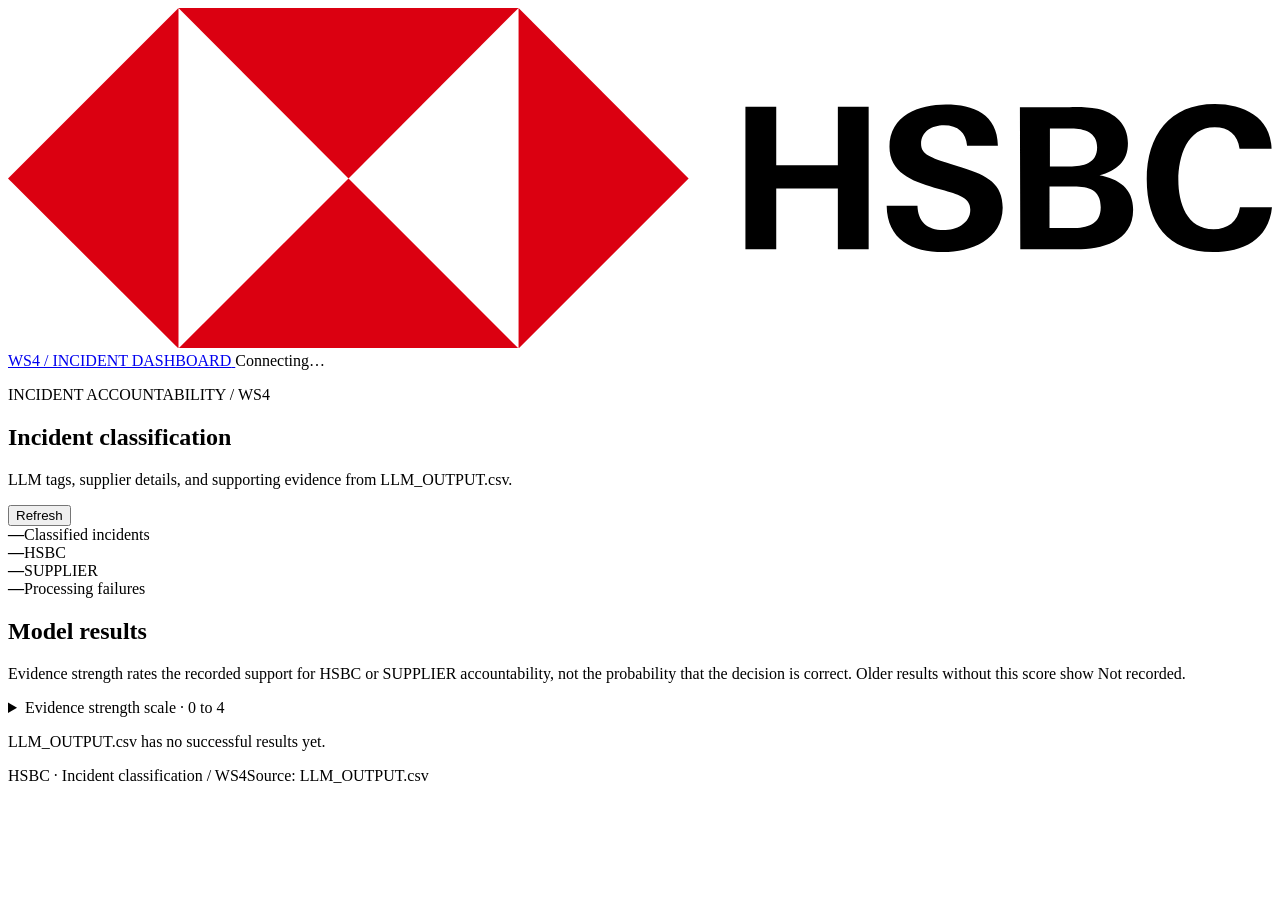
==== frontend/dashboard/index.html @ d0cf8120 "Replace classification confidence with evidence strength" ====
<!doctype html>
<html lang="en">
<head>
  <meta charset="utf-8">
  <meta name="viewport" content="width=device-width, initial-scale=1">
  <title>Incident classification | HSBC</title>
  <link rel="stylesheet" href="/assets/style.css">
  <script src="/assets/dashboard/app.js" defer></script>
</head>
<body>
  <header class="topbar">
    <a class="brand" href="/" aria-label="HSBC incident classification dashboard">
      <!-- Artwork from pictures/HSBC_logo_(2018) (1).svg. -->
      <svg class="brand-logo" xmlns="http://www.w3.org/2000/svg" viewBox="0 0 315.9 85" role="img" aria-labelledby="hsbc-logo-title">
<title id="hsbc-logo-title">HSBC</title>
<rect x="42.6" width="85" height="85" fill="#ffffff"/>
<polygon points="170.1,42.6 127.6,0 127.6,85.1" fill="#db0011"/>
<polygon points="85.1,42.6 127.6,0 42.6,0" fill="#db0011"/>
<polygon points="0,42.6 42.6,85.1 42.6,0" fill="#db0011"/>
<polygon points="85.1,42.6 42.6,85.1 127.6,85.1" fill="#db0011"/>
<path d="M207.4,45.1H192v15.2h-7.7V24.7h7.7v14.6h15.4V24.7h7.7v35.6h-7.7V45.1z"/>
<path d="M233.7,61c-7.7,0-14-3.1-14.1-11.6h7.7c0.1,3.8,2.3,6.1,6.5,6.1c3.1,0,6.7-1.6,6.7-5.1c0-2.8-2.4-3.6-6.4-4.8l-2.6-0.7
	c-5.6-1.6-11.2-3.8-11.2-10.2c0-7.9,7.4-10.6,14.1-10.6c6.9,0,12.9,2.4,13,10.3h-7.7c-0.3-3.2-2.2-5.1-5.8-5.1
	c-2.9,0-5.7,1.5-5.7,4.7c0,2.6,2.4,3.4,7.4,5l3,0.9c6.1,1.9,10,4,10,10C248.5,57.9,240.7,61,233.7,61z"/>
<path d="M252.9,24.8h12.4c2.3-0.1,4.7,0,7,0.4c4.3,1,7.6,3.8,7.6,8.6c0,4.6-2.9,6.9-7.1,8c4.8,0.9,8.4,3.3,8.4,8.6
	c0,8.1-8,9.9-14.2,9.9h-14L252.9,24.8z M265.3,39.6c3.4,0,6.9-0.7,6.9-4.8c0-3.7-3.2-4.7-6.4-4.7h-5.4v9.5H265.3z M266,55
	c3.6,0,7.1-0.8,7.1-5.2s-3-5.2-6.7-5.2h-6.1V55H266z"/>
<path d="M301.2,61c-11.5,0-16.6-7.3-16.6-18.2s5.7-18.8,17-18.8c7.1,0,14,3.2,14.2,11.2h-8c-0.4-3.6-2.8-5.4-6.2-5.4
	c-7,0-9.1,7.5-9.1,13.2c0,5.7,2.1,12.3,8.8,12.3c3.5,0,6.1-1.9,6.6-5.5h8C315.1,58,308.6,61,301.2,61z"/>
</svg>
      <span class="brand-divider" aria-hidden="true"></span><span class="brand-caption">WS4 / INCIDENT DASHBOARD</span>
    </a>
    <span class="mode" id="mode">Connecting…</span>
  </header>
<main>
  <section class="page-heading"><div><p class="eyebrow">INCIDENT ACCOUNTABILITY / WS4</p><h1>Incident classification</h1><p class="subtitle">LLM tags, supplier details, and supporting evidence from LLM_OUTPUT.csv.</p></div><button id="reload" type="button" class="button">Refresh</button></section>
  <p id="demo-note" class="demo-note" hidden>Demo: synthetic incidents and example model results.</p>
  <div id="message" class="message" role="status" aria-live="polite" hidden></div>
  <section class="stats" aria-label="Classification counts"><div class="stat"><strong id="total-count">—</strong><span>Classified incidents</span></div><div class="stat"><strong id="HSBC-count">—</strong><span>HSBC</span></div><div class="stat"><strong id="SUPPLIER-count">—</strong><span>SUPPLIER</span></div><div class="stat"><strong id="failed-count">—</strong><span>Processing failures</span></div></section>
  <section aria-labelledby="results-heading">
    <h2 id="results-heading">Model results</h2>
    <p class="field-note">Evidence strength rates the recorded support for HSBC or SUPPLIER accountability, not the probability that the decision is correct. Older results without this score show Not recorded.</p>
    <details>
      <summary>Evidence strength scale · 0 to 4</summary>
      <ul class="record-text">
        <li><strong>0 · Unsupported:</strong> No recorded causal evidence distinguishes HSBC from Supplier. The selected tag is tentative.</li>
        <li><strong>1 · Weak:</strong> Only indirect references or unconfirmed suspicion support the tag; key causal facts are missing.</li>
        <li><strong>2 · Moderate:</strong> Some causal evidence exists, but a material contradiction or missing causal link remains.</li>
        <li><strong>3 · Strong:</strong> Concrete facts support the responsible party and causal mechanism; remaining gaps do not substantially challenge the tag.</li>
        <li><strong>4 · Very strong:</strong> A clear documented causal finding has supporting details and no unresolved material counterevidence in the supplied record.</li>
      </ul>
      <p class="field-note">A score of 4 does not mean 100% accuracy. Repeated copies of one statement are not independent evidence. This score does not rate supplier-name extraction or engagement matching.</p>
    </details>
    <p id="dashboard-empty" class="field-note">LLM_OUTPUT.csv has no successful results yet.</p>
    <div id="incident-list" class="incident-list"></div>
  </section>
  <footer><span>HSBC · Incident classification / WS4</span><span>Source: LLM_OUTPUT.csv</span></footer>
</main>
</body>
</html>
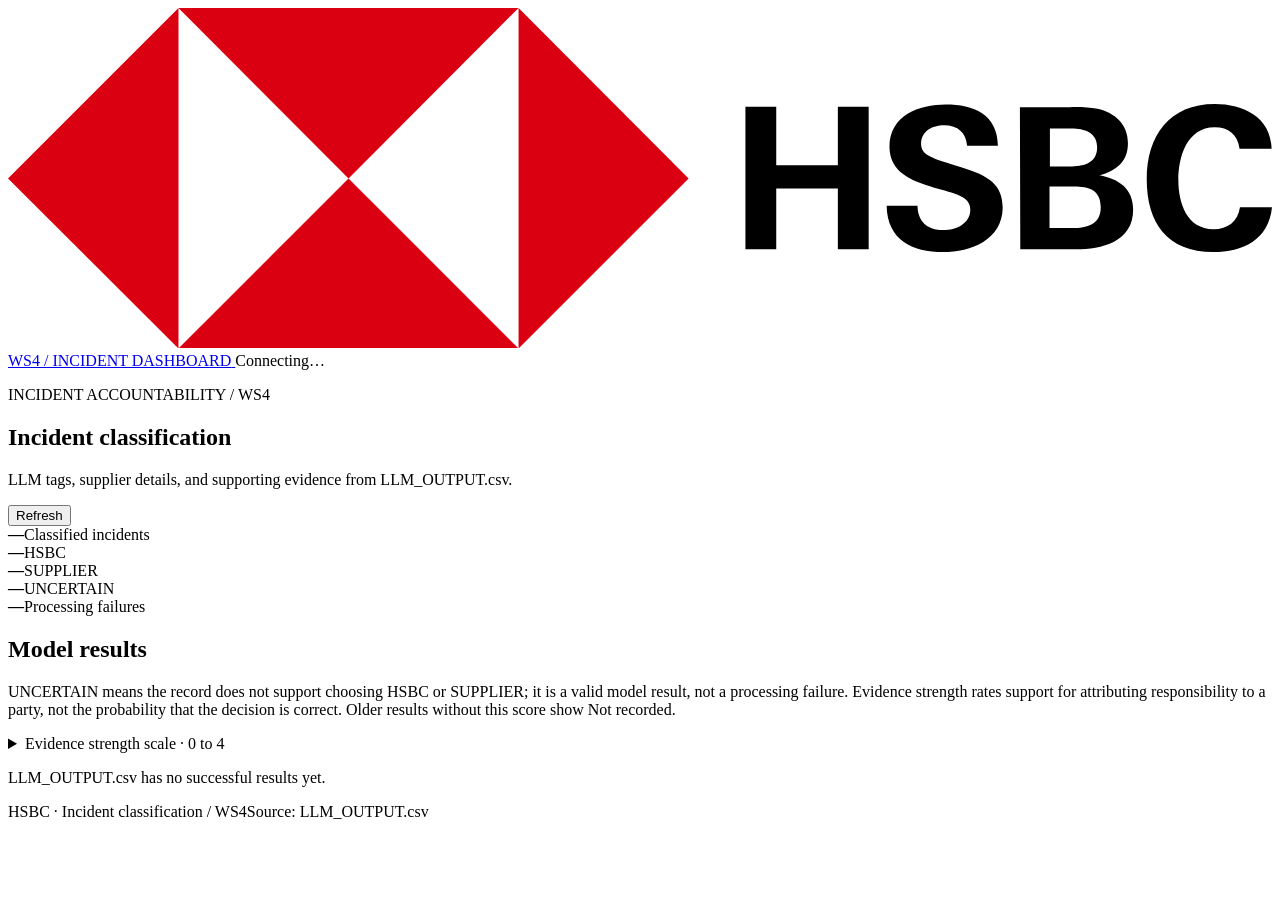
==== commit a33057d9: "Support uncertain classification and one evidence column" ====
--- a/frontend/dashboard/index.html
+++ b/frontend/dashboard/index.html
@@ -36,20 +36,26 @@
   <section class="page-heading"><div><p class="eyebrow">INCIDENT ACCOUNTABILITY / WS4</p><h1>Incident classification</h1><p class="subtitle">LLM tags, supplier details, and supporting evidence from LLM_OUTPUT.csv.</p></div><button id="reload" type="button" class="button">Refresh</button></section>
   <p id="demo-note" class="demo-note" hidden>Demo: synthetic incidents and example model results.</p>
   <div id="message" class="message" role="status" aria-live="polite" hidden></div>
-  <section class="stats" aria-label="Classification counts"><div class="stat"><strong id="total-count">—</strong><span>Classified incidents</span></div><div class="stat"><strong id="HSBC-count">—</strong><span>HSBC</span></div><div class="stat"><strong id="SUPPLIER-count">—</strong><span>SUPPLIER</span></div><div class="stat"><strong id="failed-count">—</strong><span>Processing failures</span></div></section>
+  <section class="stats" aria-label="Classification counts">
+    <div class="stat"><strong id="total-count">—</strong><span>Classified incidents</span></div>
+    <div class="stat"><strong id="HSBC-count">—</strong><span>HSBC</span></div>
+    <div class="stat"><strong id="SUPPLIER-count">—</strong><span>SUPPLIER</span></div>
+    <div class="stat"><strong id="UNCERTAIN-count">—</strong><span>UNCERTAIN</span></div>
+    <div class="stat"><strong id="failed-count">—</strong><span>Processing failures</span></div>
+  </section>
   <section aria-labelledby="results-heading">
     <h2 id="results-heading">Model results</h2>
-    <p class="field-note">Evidence strength rates the recorded support for HSBC or SUPPLIER accountability, not the probability that the decision is correct. Older results without this score show Not recorded.</p>
+    <p class="field-note">UNCERTAIN means the record does not support choosing HSBC or SUPPLIER; it is a valid model result, not a processing failure. Evidence strength rates support for attributing responsibility to a party, not the probability that the decision is correct. Older results without this score show Not recorded.</p>
     <details>
       <summary>Evidence strength scale · 0 to 4</summary>
       <ul class="record-text">
-        <li><strong>0 · Unsupported:</strong> No recorded causal evidence distinguishes HSBC from Supplier. The selected tag is tentative.</li>
+        <li><strong>0 · Unsupported:</strong> No recorded causal evidence distinguishes HSBC from Supplier. Choose UNCERTAIN.</li>
         <li><strong>1 · Weak:</strong> Only indirect references or unconfirmed suspicion support the tag; key causal facts are missing.</li>
         <li><strong>2 · Moderate:</strong> Some causal evidence exists, but a material contradiction or missing causal link remains.</li>
         <li><strong>3 · Strong:</strong> Concrete facts support the responsible party and causal mechanism; remaining gaps do not substantially challenge the tag.</li>
         <li><strong>4 · Very strong:</strong> A clear documented causal finding has supporting details and no unresolved material counterevidence in the supplied record.</li>
       </ul>
-      <p class="field-note">A score of 4 does not mean 100% accuracy. Repeated copies of one statement are not independent evidence. This score does not rate supplier-name extraction or engagement matching.</p>
+      <p class="field-note">For UNCERTAIN, a score of 0-2 describes limited support for assigning responsibility to either party, not confidence in being uncertain. A score of 4 does not mean 100% accuracy. Repeated copies of one statement are not independent evidence. This score does not rate supplier-name extraction or engagement matching.</p>
     </details>
     <p id="dashboard-empty" class="field-note">LLM_OUTPUT.csv has no successful results yet.</p>
     <div id="incident-list" class="incident-list"></div>
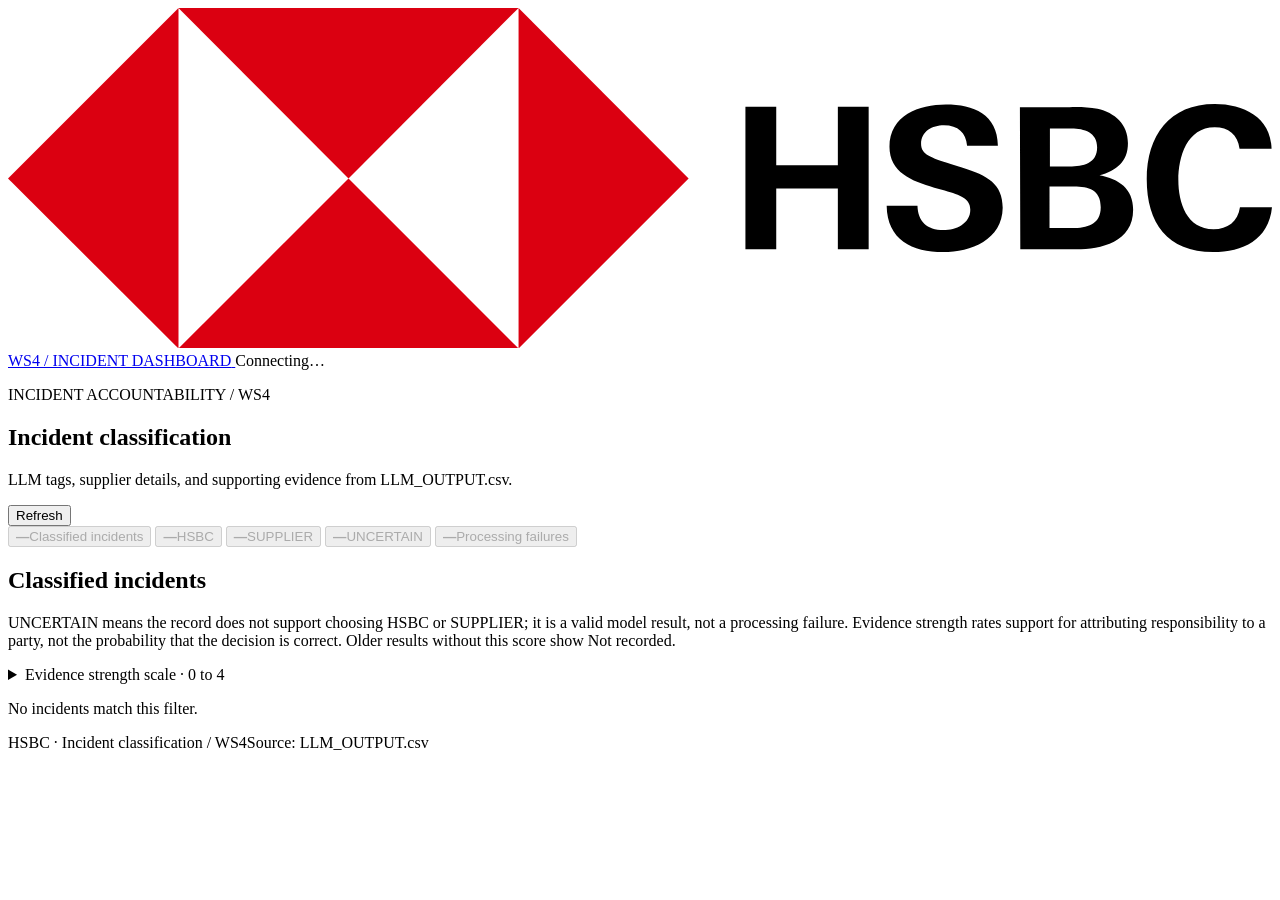
==== commit 0a2e3d2b: "Filter incident dashboard by classification and processing failures" ====
--- a/frontend/dashboard/index.html
+++ b/frontend/dashboard/index.html
@@ -37,14 +37,15 @@
   <p id="demo-note" class="demo-note" hidden>Demo: synthetic incidents and example model results.</p>
   <div id="message" class="message" role="status" aria-live="polite" hidden></div>
   <section class="stats" aria-label="Classification counts">
-    <div class="stat"><strong id="total-count">—</strong><span>Classified incidents</span></div>
-    <div class="stat"><strong id="HSBC-count">—</strong><span>HSBC</span></div>
-    <div class="stat"><strong id="SUPPLIER-count">—</strong><span>SUPPLIER</span></div>
-    <div class="stat"><strong id="UNCERTAIN-count">—</strong><span>UNCERTAIN</span></div>
-    <div class="stat"><strong id="failed-count">—</strong><span>Processing failures</span></div>
+    <button type="button" class="stat stat-filter" data-filter="total" aria-pressed="true" aria-controls="incident-list" disabled><strong id="total-count">—</strong><span>Classified incidents</span></button>
+    <button type="button" class="stat stat-filter" data-filter="HSBC" aria-pressed="false" aria-controls="incident-list" disabled><strong id="HSBC-count">—</strong><span>HSBC</span></button>
+    <button type="button" class="stat stat-filter" data-filter="SUPPLIER" aria-pressed="false" aria-controls="incident-list" disabled><strong id="SUPPLIER-count">—</strong><span>SUPPLIER</span></button>
+    <button type="button" class="stat stat-filter" data-filter="UNCERTAIN" aria-pressed="false" aria-controls="incident-list" disabled><strong id="UNCERTAIN-count">—</strong><span>UNCERTAIN</span></button>
+    <button type="button" class="stat stat-filter" data-filter="failed" aria-pressed="false" aria-controls="incident-list" disabled><strong id="failed-count">—</strong><span>Processing failures</span></button>
   </section>
   <section aria-labelledby="results-heading">
-    <h2 id="results-heading">Model results</h2>
+    <h2 id="results-heading">Classified incidents</h2>
+    <p id="filter-summary" class="field-note" role="status" aria-live="polite"></p>
     <p class="field-note">UNCERTAIN means the record does not support choosing HSBC or SUPPLIER; it is a valid model result, not a processing failure. Evidence strength rates support for attributing responsibility to a party, not the probability that the decision is correct. Older results without this score show Not recorded.</p>
     <details>
       <summary>Evidence strength scale · 0 to 4</summary>
@@ -57,7 +58,7 @@
       </ul>
       <p class="field-note">For UNCERTAIN, a score of 0-2 describes limited support for assigning responsibility to either party, not confidence in being uncertain. A score of 4 does not mean 100% accuracy. Repeated copies of one statement are not independent evidence. This score does not rate supplier-name extraction or engagement matching.</p>
     </details>
-    <p id="dashboard-empty" class="field-note">LLM_OUTPUT.csv has no successful results yet.</p>
+    <p id="dashboard-empty" class="field-note">No incidents match this filter.</p>
     <div id="incident-list" class="incident-list"></div>
   </section>
   <footer><span>HSBC · Incident classification / WS4</span><span>Source: LLM_OUTPUT.csv</span></footer>
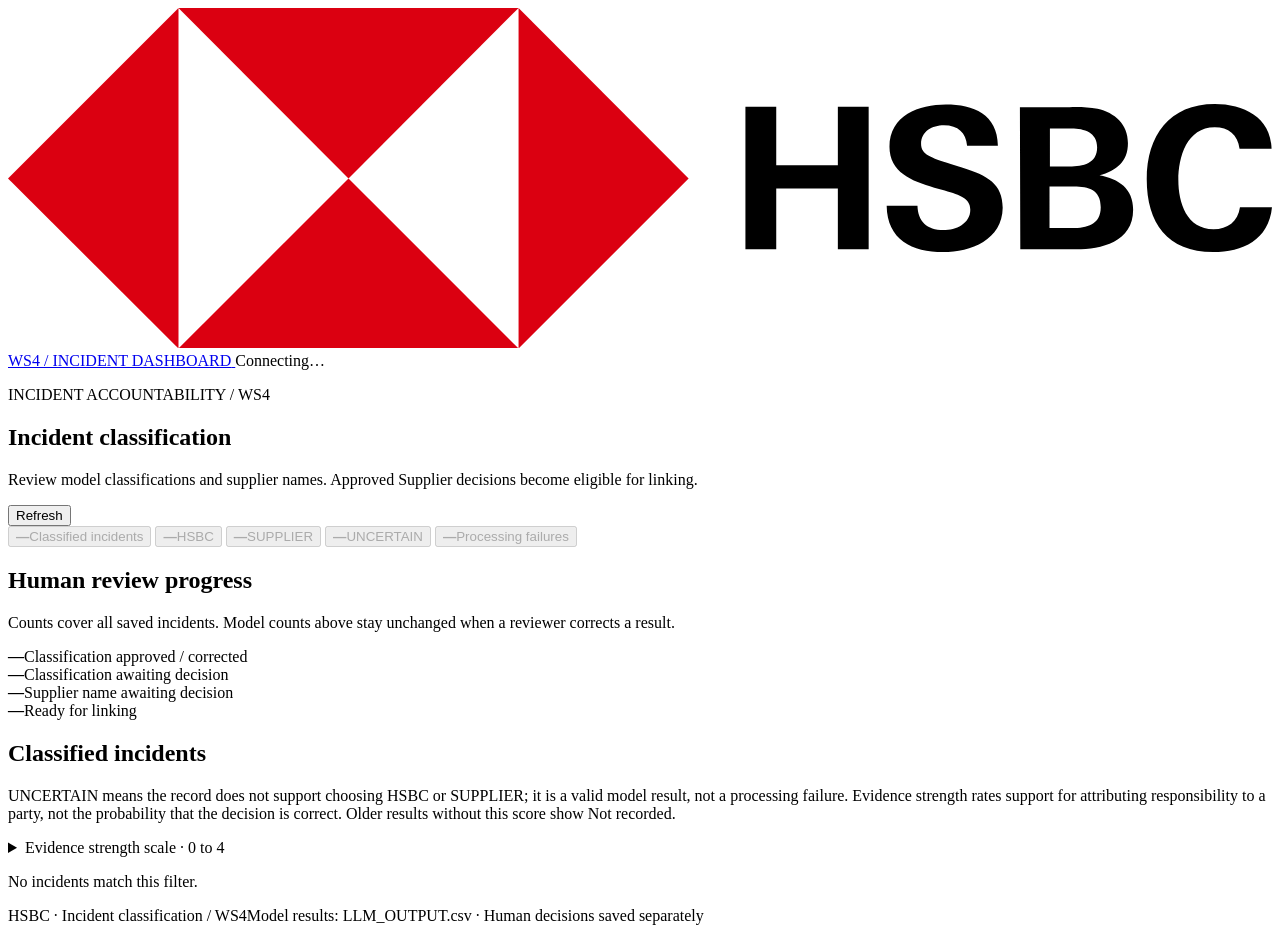
==== commit 9ec3db33: "Review classification and supplier names before engagement linking" ====
--- a/frontend/dashboard/index.html
+++ b/frontend/dashboard/index.html
@@ -7,7 +7,7 @@
   <link rel="stylesheet" href="/assets/style.css">
   <script src="/assets/dashboard/app.js" defer></script>
 </head>
-<body>
+<body class="classification-app">
   <header class="topbar">
     <a class="brand" href="/" aria-label="HSBC incident classification dashboard">
       <!-- Artwork from pictures/HSBC_logo_(2018) (1).svg. -->
@@ -33,7 +33,7 @@
     <span class="mode" id="mode">Connecting…</span>
   </header>
 <main>
-  <section class="page-heading"><div><p class="eyebrow">INCIDENT ACCOUNTABILITY / WS4</p><h1>Incident classification</h1><p class="subtitle">LLM tags, supplier details, and supporting evidence from LLM_OUTPUT.csv.</p></div><button id="reload" type="button" class="button">Refresh</button></section>
+  <section class="page-heading"><div><p class="eyebrow">INCIDENT ACCOUNTABILITY / WS4</p><h1>Incident classification</h1><p class="subtitle">Review model classifications and supplier names. Approved Supplier decisions become eligible for linking.</p></div><button id="reload" type="button" class="button">Refresh</button></section>
   <p id="demo-note" class="demo-note" hidden>Demo: synthetic incidents and example model results.</p>
   <div id="message" class="message" role="status" aria-live="polite" hidden></div>
   <section class="stats" aria-label="Classification counts">
@@ -42,6 +42,17 @@
     <button type="button" class="stat stat-filter" data-filter="SUPPLIER" aria-pressed="false" aria-controls="incident-list" disabled><strong id="SUPPLIER-count">—</strong><span>SUPPLIER</span></button>
     <button type="button" class="stat stat-filter" data-filter="UNCERTAIN" aria-pressed="false" aria-controls="incident-list" disabled><strong id="UNCERTAIN-count">—</strong><span>UNCERTAIN</span></button>
     <button type="button" class="stat stat-filter" data-filter="failed" aria-pressed="false" aria-controls="incident-list" disabled><strong id="failed-count">—</strong><span>Processing failures</span></button>
+  </section>
+  <section class="classification-review-overview" aria-labelledby="review-overview-heading">
+    <h2 id="review-overview-heading">Human review progress</h2>
+    <p class="field-note">Counts cover all saved incidents. Model counts above stay unchanged when a reviewer corrects a result.</p>
+    <div class="stats">
+      <div class="stat"><strong id="review-classification_approved-count">—</strong><span>Classification approved / corrected</span></div>
+      <div class="stat"><strong id="review-classification_pending-count">—</strong><span>Classification awaiting decision</span></div>
+      <div class="stat"><strong id="review-supplier_pending-count">—</strong><span>Supplier name awaiting decision</span></div>
+      <div class="stat"><strong id="review-ready_for_linking-count">—</strong><span>Ready for linking</span></div>
+    </div>
+    <p id="supplier-catalog-note" class="classification-catalog-note" role="status" hidden></p>
   </section>
   <section aria-labelledby="results-heading">
     <h2 id="results-heading">Classified incidents</h2>
@@ -61,7 +72,7 @@
     <p id="dashboard-empty" class="field-note">No incidents match this filter.</p>
     <div id="incident-list" class="incident-list"></div>
   </section>
-  <footer><span>HSBC · Incident classification / WS4</span><span>Source: LLM_OUTPUT.csv</span></footer>
+  <footer><span>HSBC · Incident classification / WS4</span><span>Model results: LLM_OUTPUT.csv · Human decisions saved separately</span></footer>
 </main>
 </body>
 </html>
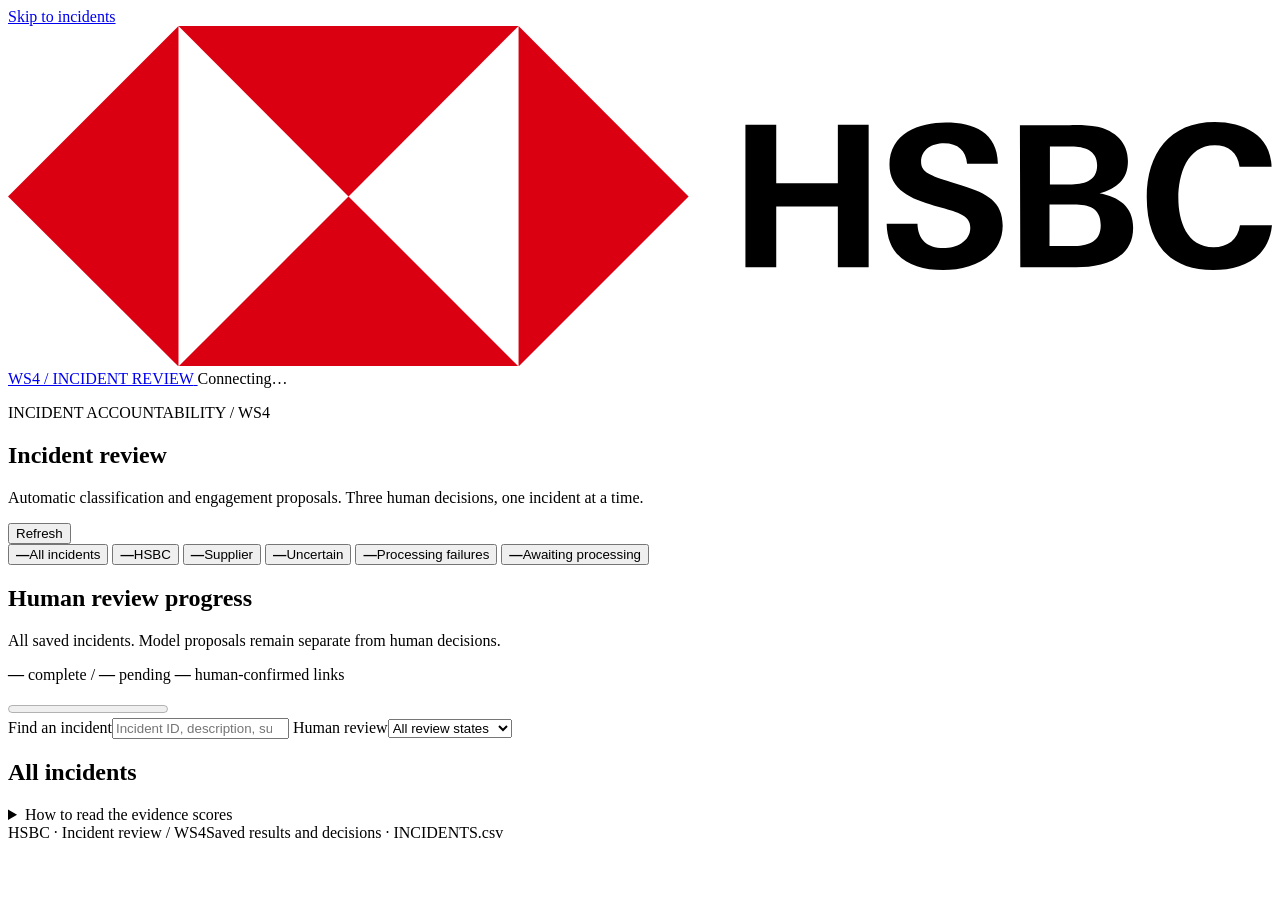
==== commit b96e65a7: "Unify incident processing and ordered human review" ====
--- a/frontend/dashboard/index.html
+++ b/frontend/dashboard/index.html
@@ -3,14 +3,15 @@
 <head>
   <meta charset="utf-8">
   <meta name="viewport" content="width=device-width, initial-scale=1">
-  <title>Incident classification | HSBC</title>
+  <title>Incident review | HSBC</title>
+  <link rel="icon" type="image/svg+xml" href="/assets/pictures/HSBC_logo_(2018) (1).svg">
   <link rel="stylesheet" href="/assets/style.css">
   <script src="/assets/dashboard/app.js" defer></script>
 </head>
-<body class="classification-app">
+<body>
+  <a class="skip-link" href="#incident-list">Skip to incidents</a>
   <header class="topbar">
-    <a class="brand" href="/" aria-label="HSBC incident classification dashboard">
-      <!-- Artwork from pictures/HSBC_logo_(2018) (1).svg. -->
+    <a class="brand" href="/" aria-label="HSBC incident review dashboard">
       <svg class="brand-logo" xmlns="http://www.w3.org/2000/svg" viewBox="0 0 315.9 85" role="img" aria-labelledby="hsbc-logo-title">
 <title id="hsbc-logo-title">HSBC</title>
 <rect x="42.6" width="85" height="85" fill="#ffffff"/>
@@ -28,51 +29,48 @@
 <path d="M301.2,61c-11.5,0-16.6-7.3-16.6-18.2s5.7-18.8,17-18.8c7.1,0,14,3.2,14.2,11.2h-8c-0.4-3.6-2.8-5.4-6.2-5.4
 	c-7,0-9.1,7.5-9.1,13.2c0,5.7,2.1,12.3,8.8,12.3c3.5,0,6.1-1.9,6.6-5.5h8C315.1,58,308.6,61,301.2,61z"/>
 </svg>
-      <span class="brand-divider" aria-hidden="true"></span><span class="brand-caption">WS4 / INCIDENT DASHBOARD</span>
+      <span class="brand-divider" aria-hidden="true"></span><span class="brand-caption">WS4 / INCIDENT REVIEW</span>
     </a>
     <span class="mode" id="mode">Connecting…</span>
   </header>
-<main>
-  <section class="page-heading"><div><p class="eyebrow">INCIDENT ACCOUNTABILITY / WS4</p><h1>Incident classification</h1><p class="subtitle">Review model classifications and supplier names. Approved Supplier decisions become eligible for linking.</p></div><button id="reload" type="button" class="button">Refresh</button></section>
-  <p id="demo-note" class="demo-note" hidden>Demo: synthetic incidents and example model results.</p>
-  <div id="message" class="message" role="status" aria-live="polite" hidden></div>
-  <section class="stats" aria-label="Classification counts">
-    <button type="button" class="stat stat-filter" data-filter="total" aria-pressed="true" aria-controls="incident-list" disabled><strong id="total-count">—</strong><span>Classified incidents</span></button>
-    <button type="button" class="stat stat-filter" data-filter="HSBC" aria-pressed="false" aria-controls="incident-list" disabled><strong id="HSBC-count">—</strong><span>HSBC</span></button>
-    <button type="button" class="stat stat-filter" data-filter="SUPPLIER" aria-pressed="false" aria-controls="incident-list" disabled><strong id="SUPPLIER-count">—</strong><span>SUPPLIER</span></button>
-    <button type="button" class="stat stat-filter" data-filter="UNCERTAIN" aria-pressed="false" aria-controls="incident-list" disabled><strong id="UNCERTAIN-count">—</strong><span>UNCERTAIN</span></button>
-    <button type="button" class="stat stat-filter" data-filter="failed" aria-pressed="false" aria-controls="incident-list" disabled><strong id="failed-count">—</strong><span>Processing failures</span></button>
-  </section>
-  <section class="classification-review-overview" aria-labelledby="review-overview-heading">
-    <h2 id="review-overview-heading">Human review progress</h2>
-    <p class="field-note">Counts cover all saved incidents. Model counts above stay unchanged when a reviewer corrects a result.</p>
-    <div class="stats">
-      <div class="stat"><strong id="review-classification_approved-count">—</strong><span>Classification approved / corrected</span></div>
-      <div class="stat"><strong id="review-classification_pending-count">—</strong><span>Classification awaiting decision</span></div>
-      <div class="stat"><strong id="review-supplier_pending-count">—</strong><span>Supplier name awaiting decision</span></div>
-      <div class="stat"><strong id="review-ready_for_linking-count">—</strong><span>Ready for linking</span></div>
+  <main>
+    <section class="page-heading">
+      <div><p class="eyebrow">INCIDENT ACCOUNTABILITY / WS4</p><h1>Incident review</h1><p class="subtitle">Automatic classification and engagement proposals. Three human decisions, one incident at a time.</p></div>
+      <button id="reload" type="button" class="button">Refresh</button>
+    </section>
+    <p id="demo-note" class="notice" hidden>Synthetic demonstration data and example model results.</p>
+    <p id="message" class="message" role="status" aria-live="polite" hidden></p>
+    <section class="stats" aria-label="Filter by original model result">
+      <button type="button" class="stat" data-filter="total" aria-pressed="true" aria-controls="incident-list"><strong id="total-count">—</strong><span>All incidents</span></button>
+      <button type="button" class="stat" data-filter="HSBC" aria-pressed="false" aria-controls="incident-list"><strong id="HSBC-count">—</strong><span>HSBC</span></button>
+      <button type="button" class="stat" data-filter="SUPPLIER" aria-pressed="false" aria-controls="incident-list"><strong id="SUPPLIER-count">—</strong><span>Supplier</span></button>
+      <button type="button" class="stat" data-filter="UNCERTAIN" aria-pressed="false" aria-controls="incident-list"><strong id="UNCERTAIN-count">—</strong><span>Uncertain</span></button>
+      <button type="button" class="stat" data-filter="failed" aria-pressed="false" aria-controls="incident-list"><strong id="failed-count">—</strong><span>Processing failures</span></button>
+      <button type="button" class="stat" data-filter="pending" aria-pressed="false" aria-controls="incident-list"><strong id="pending-count">—</strong><span>Awaiting processing</span></button>
+    </section>
+    <section class="review-overview" aria-labelledby="review-heading">
+      <div><h2 id="review-heading">Human review progress</h2><p class="field-note">All saved incidents. Model proposals remain separate from human decisions.</p></div>
+      <p><strong id="review-complete-count">—</strong> complete <span aria-hidden="true">/</span> <strong id="review-pending-count">—</strong> pending <span class="linked-count"><strong id="human-linked-count">—</strong> human-confirmed links</span></p>
+      <progress id="review-progress" value="0" max="1" aria-label="Completed incident reviews"></progress>
+    </section>
+    <p id="supplier-catalog-note" class="notice" hidden></p>
+    <p id="engagement-catalog-note" class="notice" hidden></p>
+    <div class="filters">
+      <label>Find an incident<input id="search" type="search" placeholder="Incident ID, description, supplier…" autocomplete="off"></label>
+      <label>Human review<select id="review-filter"><option value="all">All review states</option><option value="pending">Pending review</option><option value="complete">Review complete</option></select></label>
     </div>
-    <p id="supplier-catalog-note" class="classification-catalog-note" role="status" hidden></p>
-  </section>
-  <section aria-labelledby="results-heading">
-    <h2 id="results-heading">Classified incidents</h2>
-    <p id="filter-summary" class="field-note" role="status" aria-live="polite"></p>
-    <p class="field-note">UNCERTAIN means the record does not support choosing HSBC or SUPPLIER; it is a valid model result, not a processing failure. Evidence strength rates support for attributing responsibility to a party, not the probability that the decision is correct. Older results without this score show Not recorded.</p>
-    <details>
-      <summary>Evidence strength scale · 0 to 4</summary>
-      <ul class="record-text">
-        <li><strong>0 · Unsupported:</strong> No recorded causal evidence distinguishes HSBC from Supplier. Choose UNCERTAIN.</li>
-        <li><strong>1 · Weak:</strong> Only indirect references or unconfirmed suspicion support the tag; key causal facts are missing.</li>
-        <li><strong>2 · Moderate:</strong> Some causal evidence exists, but a material contradiction or missing causal link remains.</li>
-        <li><strong>3 · Strong:</strong> Concrete facts support the responsible party and causal mechanism; remaining gaps do not substantially challenge the tag.</li>
-        <li><strong>4 · Very strong:</strong> A clear documented causal finding has supporting details and no unresolved material counterevidence in the supplied record.</li>
-      </ul>
-      <p class="field-note">For UNCERTAIN, a score of 0-2 describes limited support for assigning responsibility to either party, not confidence in being uncertain. A score of 4 does not mean 100% accuracy. Repeated copies of one statement are not independent evidence. This score does not rate supplier-name extraction or engagement matching.</p>
+    <section aria-labelledby="results-heading">
+      <div class="list-heading"><h2 id="results-heading">All incidents</h2><p id="filter-summary" class="field-note" role="status" aria-live="polite"></p></div>
+      <p id="dashboard-empty" class="empty" hidden>No incidents match this filter.</p>
+      <div id="incident-list" class="incident-list" tabindex="-1"></div>
+    </section>
+    <details class="rubrics">
+      <summary>How to read the evidence scores</summary>
+      <p>Both scores use 0–4: unsupported, weak, moderate, strong, very strong. They describe evidence, not measured probabilities.</p>
+      <p><strong>Attribution:</strong> support for assigning responsibility to HSBC or a supplier. UNCERTAIN uses 0–2 and waits for a definite human classification.</p>
+      <p><strong>Engagement:</strong> support for a particular engagement in the supplied candidates. Name similarity alone does not establish the correct engagement. A saved model default still needs your explicit approval.</p>
     </details>
-    <p id="dashboard-empty" class="field-note">No incidents match this filter.</p>
-    <div id="incident-list" class="incident-list"></div>
-  </section>
-  <footer><span>HSBC · Incident classification / WS4</span><span>Model results: LLM_OUTPUT.csv · Human decisions saved separately</span></footer>
-</main>
+    <footer><span>HSBC · Incident review / WS4</span><span>Saved results and decisions · INCIDENTS.csv</span></footer>
+  </main>
 </body>
 </html>
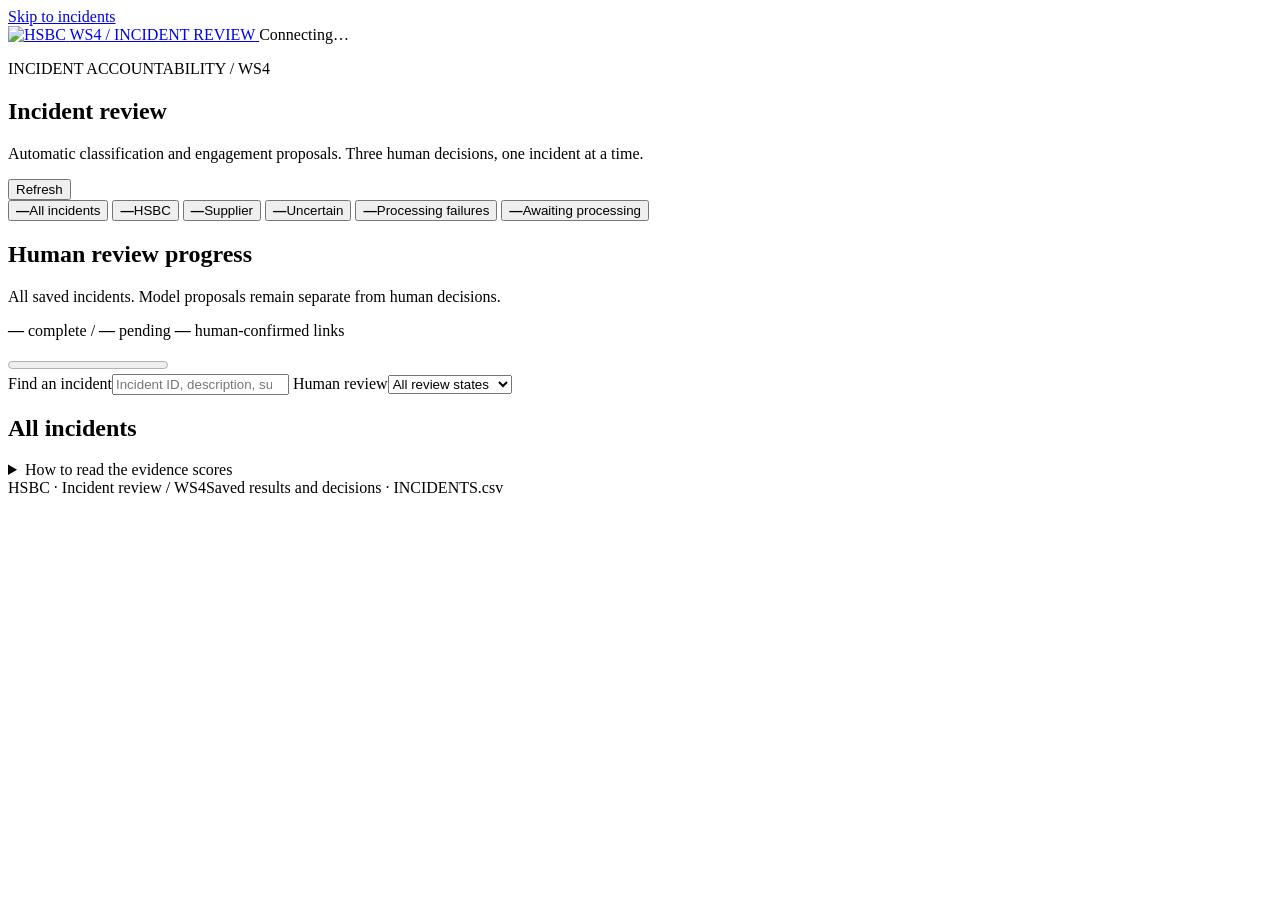
==== commit c924f867: "Clarify project structure and separate human review logic" ====
--- a/frontend/dashboard/index.html
+++ b/frontend/dashboard/index.html
@@ -4,7 +4,7 @@
   <meta charset="utf-8">
   <meta name="viewport" content="width=device-width, initial-scale=1">
   <title>Incident review | HSBC</title>
-  <link rel="icon" type="image/svg+xml" href="/assets/pictures/HSBC_logo_(2018) (1).svg">
+  <link rel="icon" type="image/svg+xml" href="/assets/pictures/hsbc-logo.svg">
   <link rel="stylesheet" href="/assets/style.css">
   <script src="/assets/dashboard/app.js" defer></script>
 </head>
@@ -12,23 +12,7 @@
   <a class="skip-link" href="#incident-list">Skip to incidents</a>
   <header class="topbar">
     <a class="brand" href="/" aria-label="HSBC incident review dashboard">
-      <svg class="brand-logo" xmlns="http://www.w3.org/2000/svg" viewBox="0 0 315.9 85" role="img" aria-labelledby="hsbc-logo-title">
-<title id="hsbc-logo-title">HSBC</title>
-<rect x="42.6" width="85" height="85" fill="#ffffff"/>
-<polygon points="170.1,42.6 127.6,0 127.6,85.1" fill="#db0011"/>
-<polygon points="85.1,42.6 127.6,0 42.6,0" fill="#db0011"/>
-<polygon points="0,42.6 42.6,85.1 42.6,0" fill="#db0011"/>
-<polygon points="85.1,42.6 42.6,85.1 127.6,85.1" fill="#db0011"/>
-<path d="M207.4,45.1H192v15.2h-7.7V24.7h7.7v14.6h15.4V24.7h7.7v35.6h-7.7V45.1z"/>
-<path d="M233.7,61c-7.7,0-14-3.1-14.1-11.6h7.7c0.1,3.8,2.3,6.1,6.5,6.1c3.1,0,6.7-1.6,6.7-5.1c0-2.8-2.4-3.6-6.4-4.8l-2.6-0.7
-	c-5.6-1.6-11.2-3.8-11.2-10.2c0-7.9,7.4-10.6,14.1-10.6c6.9,0,12.9,2.4,13,10.3h-7.7c-0.3-3.2-2.2-5.1-5.8-5.1
-	c-2.9,0-5.7,1.5-5.7,4.7c0,2.6,2.4,3.4,7.4,5l3,0.9c6.1,1.9,10,4,10,10C248.5,57.9,240.7,61,233.7,61z"/>
-<path d="M252.9,24.8h12.4c2.3-0.1,4.7,0,7,0.4c4.3,1,7.6,3.8,7.6,8.6c0,4.6-2.9,6.9-7.1,8c4.8,0.9,8.4,3.3,8.4,8.6
-	c0,8.1-8,9.9-14.2,9.9h-14L252.9,24.8z M265.3,39.6c3.4,0,6.9-0.7,6.9-4.8c0-3.7-3.2-4.7-6.4-4.7h-5.4v9.5H265.3z M266,55
-	c3.6,0,7.1-0.8,7.1-5.2s-3-5.2-6.7-5.2h-6.1V55H266z"/>
-<path d="M301.2,61c-11.5,0-16.6-7.3-16.6-18.2s5.7-18.8,17-18.8c7.1,0,14,3.2,14.2,11.2h-8c-0.4-3.6-2.8-5.4-6.2-5.4
-	c-7,0-9.1,7.5-9.1,13.2c0,5.7,2.1,12.3,8.8,12.3c3.5,0,6.1-1.9,6.6-5.5h8C315.1,58,308.6,61,301.2,61z"/>
-</svg>
+      <img class="brand-logo" src="/assets/pictures/hsbc-logo.svg" alt="HSBC">
       <span class="brand-divider" aria-hidden="true"></span><span class="brand-caption">WS4 / INCIDENT REVIEW</span>
     </a>
     <span class="mode" id="mode">Connecting…</span>
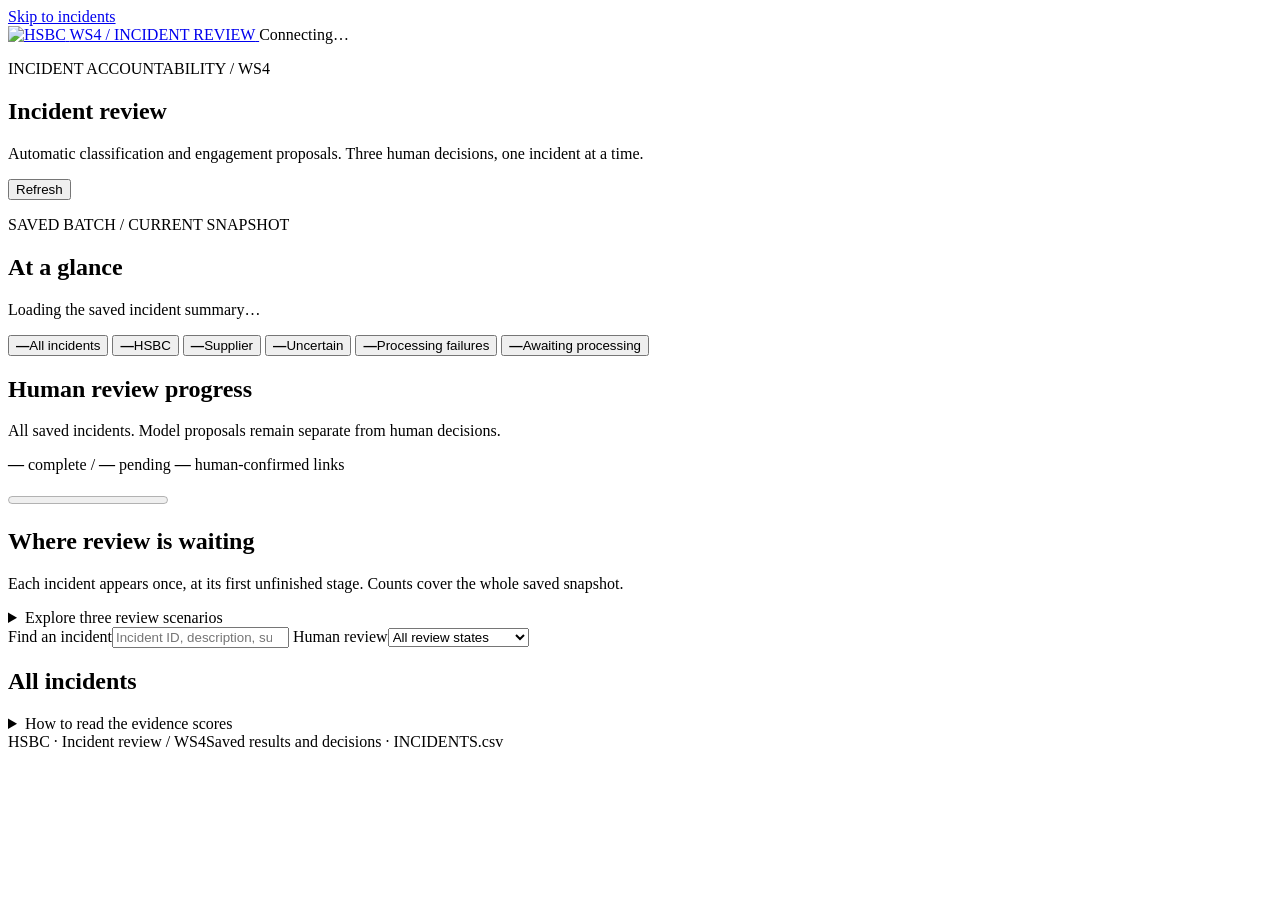
==== commit a717eed1: "Finalize incident review layout and guided dashboard workflow" ====
--- a/frontend/dashboard/index.html
+++ b/frontend/dashboard/index.html
@@ -24,6 +24,11 @@
     </section>
     <p id="demo-note" class="notice" hidden>Synthetic demonstration data and example model results.</p>
     <p id="message" class="message" role="status" aria-live="polite" hidden></p>
+    <section class="overview-card" aria-labelledby="overview-heading">
+      <p class="eyebrow">SAVED BATCH / CURRENT SNAPSHOT</p>
+      <h2 id="overview-heading">At a glance</h2>
+      <p id="overview-text" role="status" aria-live="polite">Loading the saved incident summary…</p>
+    </section>
     <section class="stats" aria-label="Filter by original model result">
       <button type="button" class="stat" data-filter="total" aria-pressed="true" aria-controls="incident-list"><strong id="total-count">—</strong><span>All incidents</span></button>
       <button type="button" class="stat" data-filter="HSBC" aria-pressed="false" aria-controls="incident-list"><strong id="HSBC-count">—</strong><span>HSBC</span></button>
@@ -37,11 +42,23 @@
       <p><strong id="review-complete-count">—</strong> complete <span aria-hidden="true">/</span> <strong id="review-pending-count">—</strong> pending <span class="linked-count"><strong id="human-linked-count">—</strong> human-confirmed links</span></p>
       <progress id="review-progress" value="0" max="1" aria-label="Completed incident reviews"></progress>
     </section>
+    <section class="bottleneck-overview" aria-labelledby="bottleneck-heading">
+      <h2 id="bottleneck-heading">Where review is waiting</h2>
+      <p class="field-note">Each incident appears once, at its first unfinished stage. Counts cover the whole saved snapshot.</p>
+      <div id="bottleneck-list" class="bottleneck-list"></div>
+    </section>
+    <details class="guided-demo">
+      <summary>Explore three review scenarios</summary>
+      <p class="notice">Synthetic walkthrough · no model calls or saved decisions.</p>
+      <div id="scenario-tabs" class="scenario-tabs" role="group" aria-label="Choose a synthetic scenario"></div>
+      <div id="scenario-content" class="scenario-content" role="region" aria-label="Synthetic scenario steps" aria-live="polite"></div>
+      <div id="scenario-controls" class="scenario-controls"></div>
+    </details>
     <p id="supplier-catalog-note" class="notice" hidden></p>
     <p id="engagement-catalog-note" class="notice" hidden></p>
     <div class="filters">
       <label>Find an incident<input id="search" type="search" placeholder="Incident ID, description, supplier…" autocomplete="off"></label>
-      <label>Human review<select id="review-filter"><option value="all">All review states</option><option value="pending">Pending review</option><option value="complete">Review complete</option></select></label>
+      <label>Human review<select id="review-filter"><option value="all">All review states</option><option value="pending">Pending review</option><option value="complete">Review complete</option><option value="processing">Awaiting processing</option><option value="classification">Classification next</option><option value="supplier">Supplier name next</option><option value="engagement">Engagement next</option></select></label>
     </div>
     <section aria-labelledby="results-heading">
       <div class="list-heading"><h2 id="results-heading">All incidents</h2><p id="filter-summary" class="field-note" role="status" aria-live="polite"></p></div>
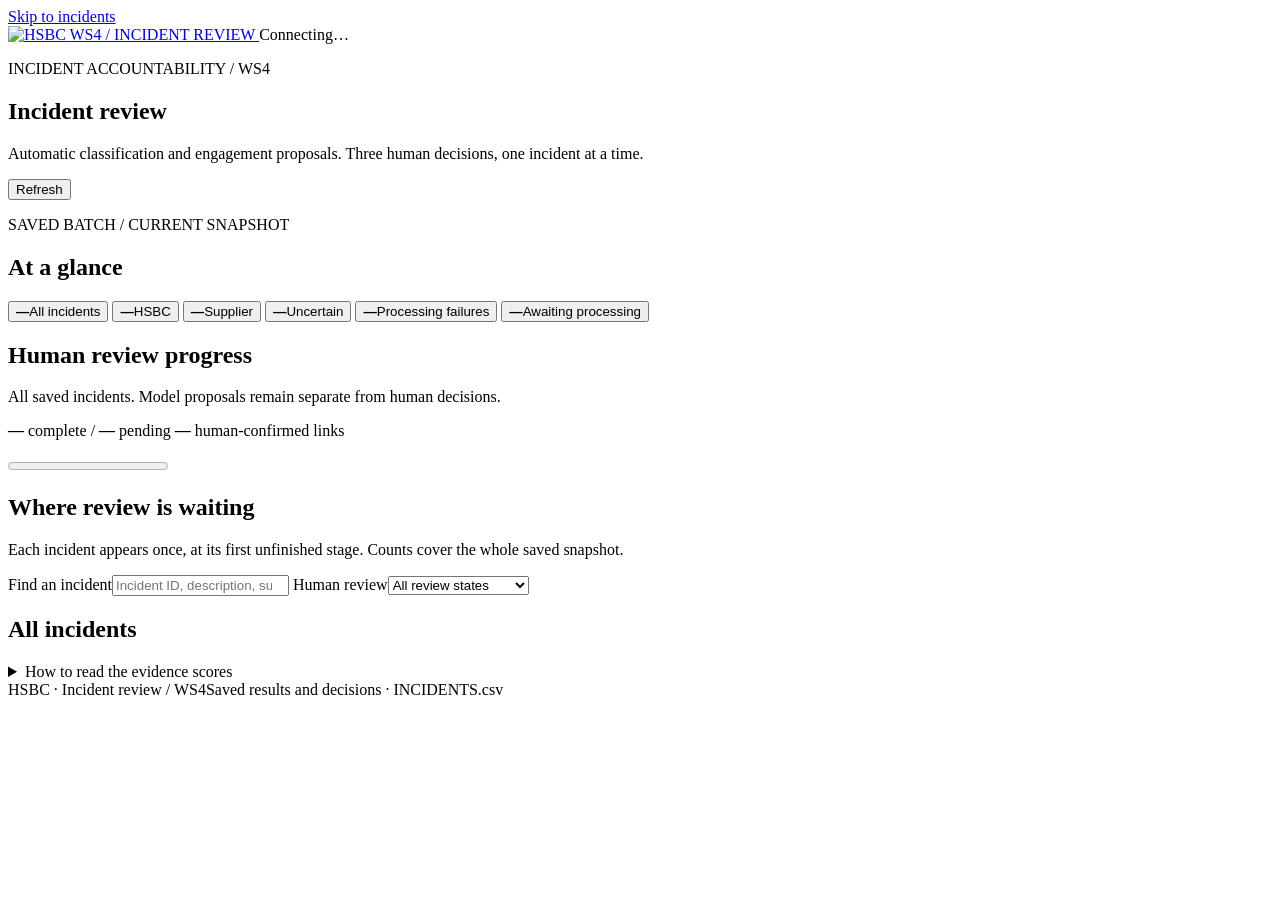
==== commit 1ef7a94f: "Remove dashboard walkthrough and overview narrative" ====
--- a/frontend/dashboard/index.html
+++ b/frontend/dashboard/index.html
@@ -27,7 +27,6 @@
     <section class="overview-card" aria-labelledby="overview-heading">
       <p class="eyebrow">SAVED BATCH / CURRENT SNAPSHOT</p>
       <h2 id="overview-heading">At a glance</h2>
-      <p id="overview-text" role="status" aria-live="polite">Loading the saved incident summary…</p>
     </section>
     <section class="stats" aria-label="Filter by original model result">
       <button type="button" class="stat" data-filter="total" aria-pressed="true" aria-controls="incident-list"><strong id="total-count">—</strong><span>All incidents</span></button>
@@ -47,13 +46,6 @@
       <p class="field-note">Each incident appears once, at its first unfinished stage. Counts cover the whole saved snapshot.</p>
       <div id="bottleneck-list" class="bottleneck-list"></div>
     </section>
-    <details class="guided-demo">
-      <summary>Explore three review scenarios</summary>
-      <p class="notice">Synthetic walkthrough · no model calls or saved decisions.</p>
-      <div id="scenario-tabs" class="scenario-tabs" role="group" aria-label="Choose a synthetic scenario"></div>
-      <div id="scenario-content" class="scenario-content" role="region" aria-label="Synthetic scenario steps" aria-live="polite"></div>
-      <div id="scenario-controls" class="scenario-controls"></div>
-    </details>
     <p id="supplier-catalog-note" class="notice" hidden></p>
     <p id="engagement-catalog-note" class="notice" hidden></p>
     <div class="filters">
